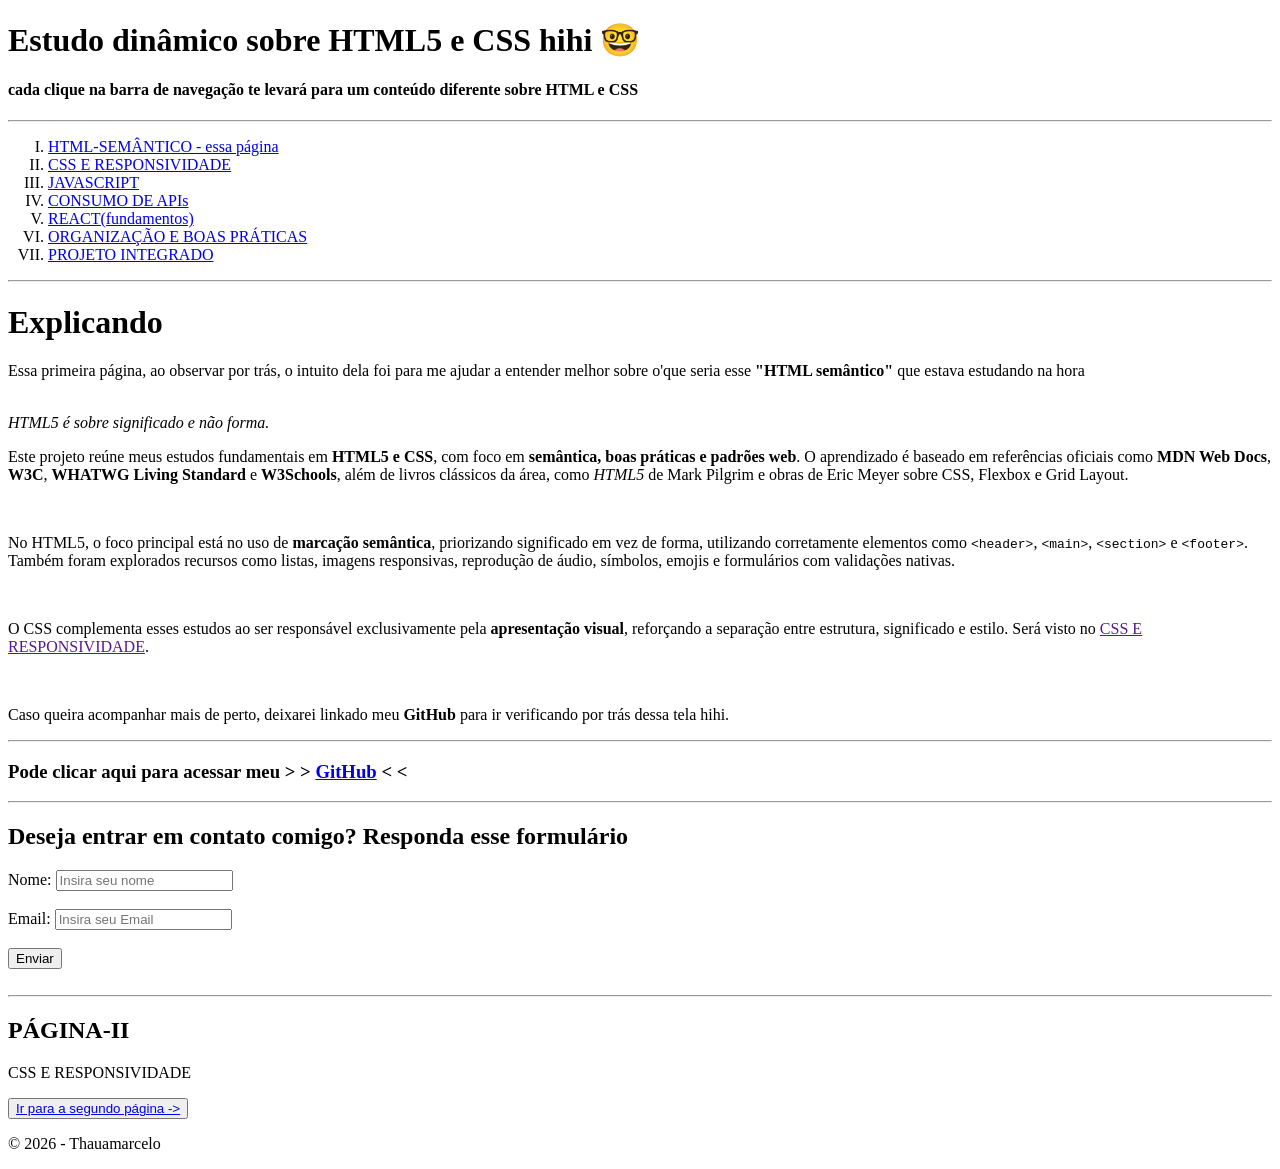
==== index.html @ c3000dee "SEMANA01-HTML-SEMANTICO" ====
<!DOCTYPE html>
<html lang="pt-br">

<head>
    <meta charset="UTF-8">
    <meta name="viewport" content="width=device-width, initial-scale=1.0">
    <title>CadernoSite</title>
</head>

<body>
    <header>
        <h1>Estudo dinâmico sobre HTML5 e CSS hihi &#x1F913</h1>
        <h4>cada clique na barra de navegação te levará para um conteúdo diferente sobre HTML e CSS</h4>
        <hr>
        <nav>
            <ol type="I"> <!--sistema de lista "I" foi para ser número romano-->
                <li>
                    <a href="#html">HTML-SEMÂNTICO - essa página</a>
                </li>

                <li>
                    <a href="#estudo_css">CSS E RESPONSIVIDADE</a>
                </li>

                <li>
                    <a href="#estudo_javascript">JAVASCRIPT</a>
                </li>

                <li>
                    <a href="#consumo_api">CONSUMO DE APIs</a>
                </li>

                <li>
                    <a href="#react">REACT(fundamentos)</a>
                </li>

                <li>
                    <a href="#organi_e_pratic">ORGANIZAÇÃO E BOAS PRÁTICAS</a>
                </li>

                <li><a href="#projeto_final">PROJETO INTEGRADO</a></li>
            </ol>
        </nav>
    </header>
    <hr>
    <main>
        <!-- <section id="html"> -->
        <h1>Explicando</h1>
        <p>Essa primeira página, ao observar por trás, o intuito dela foi para me ajudar a entender melhor sobre
            o'que seria esse <strong>"HTML semântico"</strong> que estava estudando na hora</p>
        <br>
        <em>HTML5 é sobre significado e não forma.</em>
        <br>
        <p>
            Este projeto reúne meus estudos fundamentais em <strong>HTML5 e CSS</strong>, com foco em
            <strong>semântica, boas práticas e padrões web</strong>. O aprendizado é baseado em referências
            oficiais como <strong>MDN Web Docs</strong>, <strong>W3C</strong>,
            <strong>WHATWG Living Standard</strong> e <strong>W3Schools</strong>, além de livros clássicos
            da área, como <em>HTML5</em> de Mark Pilgrim e obras de Eric Meyer sobre CSS, Flexbox e Grid Layout.
        </p>

        <br>

        <p>
            No HTML5, o foco principal está no uso de <strong>marcação semântica</strong>, priorizando
            significado em vez de forma, utilizando corretamente elementos como
            <code>&lt;header&gt;</code>, <code>&lt;main&gt;</code>,
            <code>&lt;section&gt;</code> e <code>&lt;footer&gt;</code>.
            Também foram explorados recursos como listas, imagens responsivas, reprodução de áudio,
            símbolos, emojis e formulários com validações nativas.
        </p>

        <br>

        <p>
            O CSS complementa esses estudos ao ser responsável exclusivamente pela
            <strong>apresentação visual</strong>, reforçando a separação entre estrutura,
            significado e estilo. Será visto no <a href="">CSS E RESPONSIVIDADE</a>.
        </p>

        <br>

        <p>Caso queira acompanhar mais de perto, deixarei linkado meu <strong>GitHub</strong> para ir verificando por
            trás dessa tela hihi.</p>
        <hr>

        <h3>Pode clicar aqui para acessar meu &gt &gt <a href="https://github.com/Thauamarcelo/cadernosite"
                target="_blank" rel="external">GitHub</a> &lt &lt
        </h3>

        <hr>

        <h2>Deseja entrar em contato comigo? Responda esse formulário
        </h2>

        <form>
            <label for="nome">Nome:
                <input id="nome" type="text" placeholder="Insira seu nome" required>
            </label>
            <br><br>
            <label for="email">Email:
                <input type="text" id="email" placeholder="Insira seu Email" required>
            </label>
            <br><br>
            <button type="submit">Enviar</button>
        </form>
        <!-- </section> -->

        <br>
        <hr>
        <h2>PÁGINA-II</h2>
        <P>CSS E RESPONSIVIDADE</P>
        <button type="submit"><a href="index02.html">Ir para a segundo página -></a></button>
    </main>

    <footer>
        <p>&copy; 2026 - Thauamarcelo</p>
    </footer>
</body>

</html>
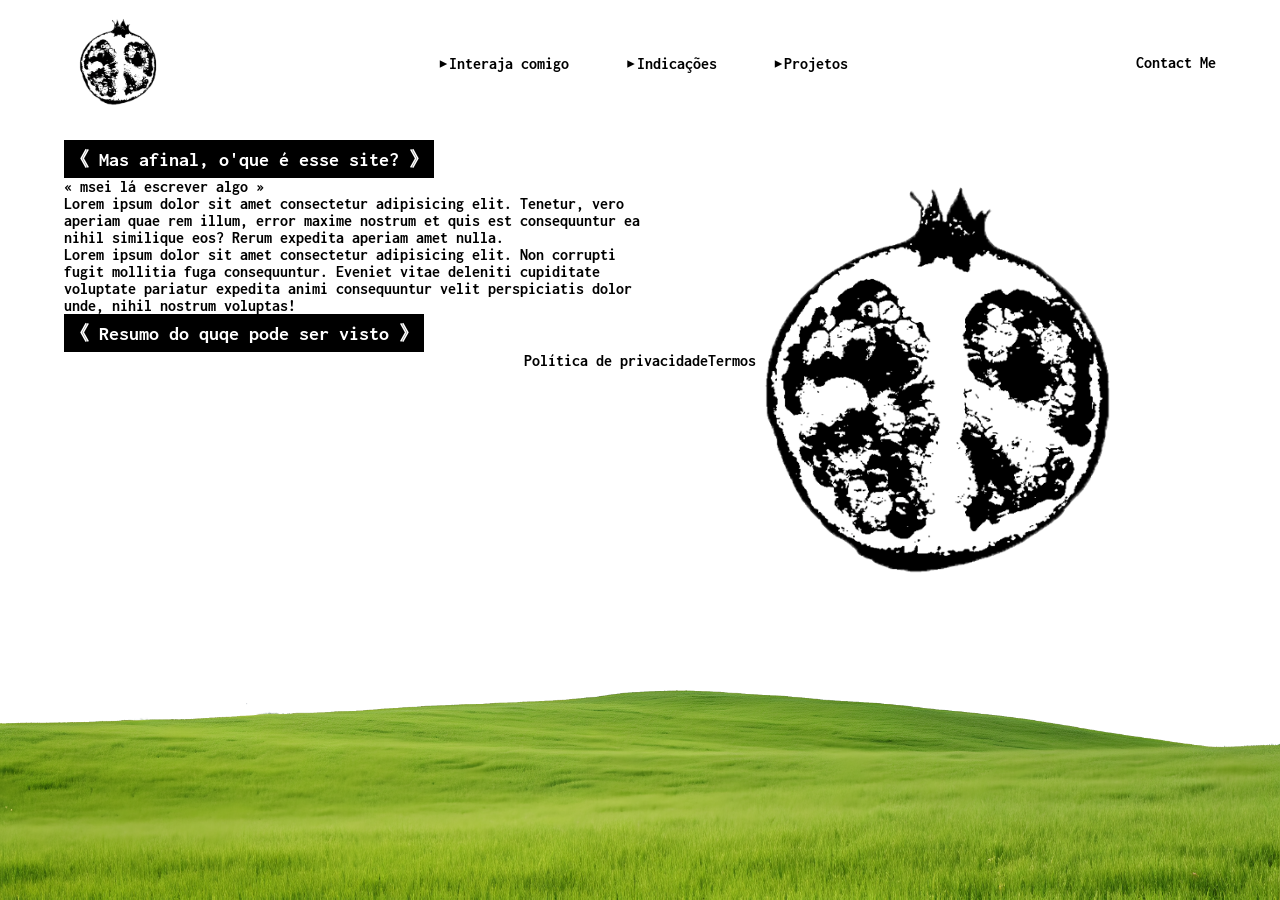
==== commit 76d6f29e: "atualizando projeto de blog" ====
--- a/index.html
+++ b/index.html
@@ -4,117 +4,97 @@
 <head>
     <meta charset="UTF-8">
     <meta name="viewport" content="width=device-width, initial-scale=1.0">
-    <title>CadernoSite</title>
+    <!--LINK DA FONT-->
+    <link rel="preconnect" href="https://fonts.googleapis.com">
+    <link rel="preconnect" href="https://fonts.gstatic.com" crossorigin>
+    <link href="https://fonts.googleapis.com/css2?family=Bebas+Neue&family=Inconsolata:wght@200..900&display=swap"
+        rel="stylesheet">
+    <!--LINK DA FONT-->
+    <link rel="stylesheet" href="style.css">
+    <title>All About TiD</title>
 </head>
 
 <body>
     <header>
-        <h1>Estudo dinâmico sobre HTML5 e CSS hihi &#x1F913</h1>
-        <h4>cada clique na barra de navegação te levará para um conteúdo diferente sobre HTML e CSS</h4>
-        <hr>
-        <nav>
-            <ol type="I"> <!--sistema de lista "I" foi para ser número romano-->
-                <li>
-                    <a href="#html">HTML-SEMÂNTICO - essa página</a>
+        <a href="#inicio" class="logo">
+            <img src="/img/roma_fruta.png" alt="roman-fruta">
+        </a>
+        <nav class="navbar">
+            <ul class="nav-list">
+                <!-- <li><a href="#inicio">Início</a></li> -->
+                <!--item com submenu-->
+                <li class="dropdown">
+                    <details>
+                        <summary>Interaja comigo</summary>
+                        <ul class="submenu">
+                            <li><a href="#">dia dia</a></li>
+                            <li><a href="#">curiosidades</a></li>
+                            <li><a href="#">DIGA-ME ALGO</a></li>
+                        </ul>
+                    </details>
                 </li>
 
-                <li>
-                    <a href="#estudo_css">CSS E RESPONSIVIDADE</a>
+                <li class="dropdown">
+                    <details>
+                        <summary>Indicações</summary>
+                        <ul class="submenu">
+                            <li><a href="#">Música/Albuns</a></li>
+                            <li><a href="#">Filme</a></li>
+                            <li><a href="#">Série</a></li>
+                            <li><a href="#">livro</a></li>
+                        </ul>
+                    </details>
                 </li>
 
-                <li>
-                    <a href="#estudo_javascript">JAVASCRIPT</a>
+                <li class="dropdown">
+                    <details>
+                        <summary>Projetos</summary>
+                        <ul class="submenu">
+                            <li><a href="#">CodeMusic</a></li>
+                            <li><a href="#">Blender</a></li>
+                            <li><a href="#">SECREAT</a></li>
+                        </ul>
+                    </details>
                 </li>
+            </ul>
+        </nav>
 
-                <li>
-                    <a href="#consumo_api">CONSUMO DE APIs</a>
-                </li>
+        <a href="#" target="_blank" class="contact-btn">Contact Me</a>
 
-                <li>
-                    <a href="#react">REACT(fundamentos)</a>
-                </li>
+    </header>
 
-                <li>
-                    <a href="#organi_e_pratic">ORGANIZAÇÃO E BOAS PRÁTICAS</a>
-                </li>
+    <main>
+        <section>
+            <div class="img-inicio">
+                <img src="/img/roma_fruta.png" alt="imagem">
+            </div>
+        </section>
+        <section class="inicio" id="inicio">
+            <div class=content>
+                <div class="inicio-content">
+                    <h1>《 Mas afinal, o'que é esse site? 》</h1>
+                    <h3>« msei lá escrever algo »</h3>
+                    <p>Lorem ipsum dolor sit amet consectetur adipisicing elit. Tenetur, vero aperiam quae rem illum,
+                        error maxime nostrum et quis est consequuntur ea nihil similique eos? Rerum expedita aperiam
+                        amet nulla.</p>
+                    <p>Lorem ipsum dolor sit amet consectetur adipisicing elit. Non corrupti fugit mollitia fuga
+                        consequuntur. Eveniet vitae deleniti cupiditate voluptate pariatur expedita animi consequuntur
+                        velit perspiciatis dolor unde, nihil nostrum voluptas!</p>
+                </div>
+            </div>
+        </section>
 
-                <li><a href="#projeto_final">PROJETO INTEGRADO</a></li>
-            </ol>
-        </nav>
-    </header>
-    <hr>
-    <main>
-        <!-- <section id="html"> -->
-        <h1>Explicando</h1>
-        <p>Essa primeira página, ao observar por trás, o intuito dela foi para me ajudar a entender melhor sobre
-            o'que seria esse <strong>"HTML semântico"</strong> que estava estudando na hora</p>
-        <br>
-        <em>HTML5 é sobre significado e não forma.</em>
-        <br>
-        <p>
-            Este projeto reúne meus estudos fundamentais em <strong>HTML5 e CSS</strong>, com foco em
-            <strong>semântica, boas práticas e padrões web</strong>. O aprendizado é baseado em referências
-            oficiais como <strong>MDN Web Docs</strong>, <strong>W3C</strong>,
-            <strong>WHATWG Living Standard</strong> e <strong>W3Schools</strong>, além de livros clássicos
-            da área, como <em>HTML5</em> de Mark Pilgrim e obras de Eric Meyer sobre CSS, Flexbox e Grid Layout.
-        </p>
+        <section class="resumo" id="#resumo">
+            <h1>《 Resumo do quqe pode ser visto 》</h1>
+        </section>
 
-        <br>
-
-        <p>
-            No HTML5, o foco principal está no uso de <strong>marcação semântica</strong>, priorizando
-            significado em vez de forma, utilizando corretamente elementos como
-            <code>&lt;header&gt;</code>, <code>&lt;main&gt;</code>,
-            <code>&lt;section&gt;</code> e <code>&lt;footer&gt;</code>.
-            Também foram explorados recursos como listas, imagens responsivas, reprodução de áudio,
-            símbolos, emojis e formulários com validações nativas.
-        </p>
-
-        <br>
-
-        <p>
-            O CSS complementa esses estudos ao ser responsável exclusivamente pela
-            <strong>apresentação visual</strong>, reforçando a separação entre estrutura,
-            significado e estilo. Será visto no <a href="">CSS E RESPONSIVIDADE</a>.
-        </p>
-
-        <br>
-
-        <p>Caso queira acompanhar mais de perto, deixarei linkado meu <strong>GitHub</strong> para ir verificando por
-            trás dessa tela hihi.</p>
-        <hr>
-
-        <h3>Pode clicar aqui para acessar meu &gt &gt <a href="https://github.com/Thauamarcelo/cadernosite"
-                target="_blank" rel="external">GitHub</a> &lt &lt
-        </h3>
-
-        <hr>
-
-        <h2>Deseja entrar em contato comigo? Responda esse formulário
-        </h2>
-
-        <form>
-            <label for="nome">Nome:
-                <input id="nome" type="text" placeholder="Insira seu nome" required>
-            </label>
-            <br><br>
-            <label for="email">Email:
-                <input type="text" id="email" placeholder="Insira seu Email" required>
-            </label>
-            <br><br>
-            <button type="submit">Enviar</button>
-        </form>
-        <!-- </section> -->
-
-        <br>
-        <hr>
-        <h2>PÁGINA-II</h2>
-        <P>CSS E RESPONSIVIDADE</P>
-        <button type="submit"><a href="index02.html">Ir para a segundo página -></a></button>
     </main>
 
     <footer>
-        <p>&copy; 2026 - Thauamarcelo</p>
+        <nav>
+            <a href="#">Política de privacidade</a>
+            <a href="#">Termos</a>
+        </nav>
     </footer>
 </body>
 
--- a/style.css
+++ b/style.css
@@ -0,0 +1,153 @@
+@charset "UTF-8";
+
+* {
+    /* height: 100%; */
+    margin: 0;
+    padding: 0;
+    box-sizing: border-box;
+    text-decoration: none;
+    scroll-behavior: smooth;
+    --color-letter: #F2E7DC;
+    font-family: "Inconsolata", monospace;
+    font-weight: 700;
+    font-style: normal;
+    color: inherit;
+    font-size: 16px;
+}
+:root {
+  /* depois ter que arrumar o fundo com duas imagens */
+  --bg-color:white;
+  --text-bg-color:black;
+  --text-color:black;
+}
+
+html{
+  font-size: 80%;
+  overflow-x: hidden;
+}
+
+body{
+  background-image: url(/img/campo.png);
+  background-repeat: no-repeat;
+  background-position: bottom center;
+  background-attachment: fixed;
+  background-size: 100% auto;
+}
+
+header {
+  position: fixed;
+  width: 100%;
+  top: 0;
+  left: 0;
+  padding: 1rem 5%;
+  backdrop-filter: blur(1px);
+  display: flex;
+  justify-content: space-between;
+  align-items: center;
+  white-space: nowrap;
+}
+
+.logo {
+  display: flex;
+  align-items: center;
+}
+
+.logo img{
+  height: 100px;
+  display: block;
+}
+nav {
+  flex: 1;
+  display: flex;
+  justify-content: center;
+  position: absolute;
+  left: 50%;
+  transform: translateX(-50%);
+}
+
+.nav-list {
+  display: flex;
+  list-style: none;
+  gap: 50px;
+  padding: 0;
+  margin: 0;
+
+  /* position: absolute; */
+}
+
+.navbar{
+  display: flex;
+  align-items: center;
+}
+
+.dropdown{
+  position: relative;
+}
+
+.submenu{
+  position: absolute;
+  top: 100%;
+  left: 30%;
+  backdrop-filter: blur(1px);
+  list-style: none;
+  display: none;
+  min-width: 100%;
+}
+
+details[open] .submenu {
+  display: block;
+}
+.submenu li::marker {
+  content: "꩜ ";
+}
+
+summary {
+  list-style: none;
+  cursor: pointer;
+}
+
+summary::-webkit-details-marker {
+  display: none;
+}
+
+summary::before{
+  content: "▸";
+  display: inline-block;
+  margin-left: 6px;
+  font-size: 1.5rem;
+  transition: transform 0.3s ease;
+}
+
+details[open] summary::before {
+  transform: rotate(90deg);
+}
+
+main{
+  padding: 140px 5%0 5%;
+
+}
+
+.img-inicio{
+  position: fixed;
+  right: 6%;
+  top: 160px;
+}
+
+.img-inicio img{
+  width: 100%;
+  height: 450px;
+  display: block;
+}
+
+
+h1 {
+  background-color: black;
+  color: white;
+  padding: 5px;
+  display: inline-block;
+  font-size: 1.6rem;
+}
+
+.content {
+  width: 50%;
+}
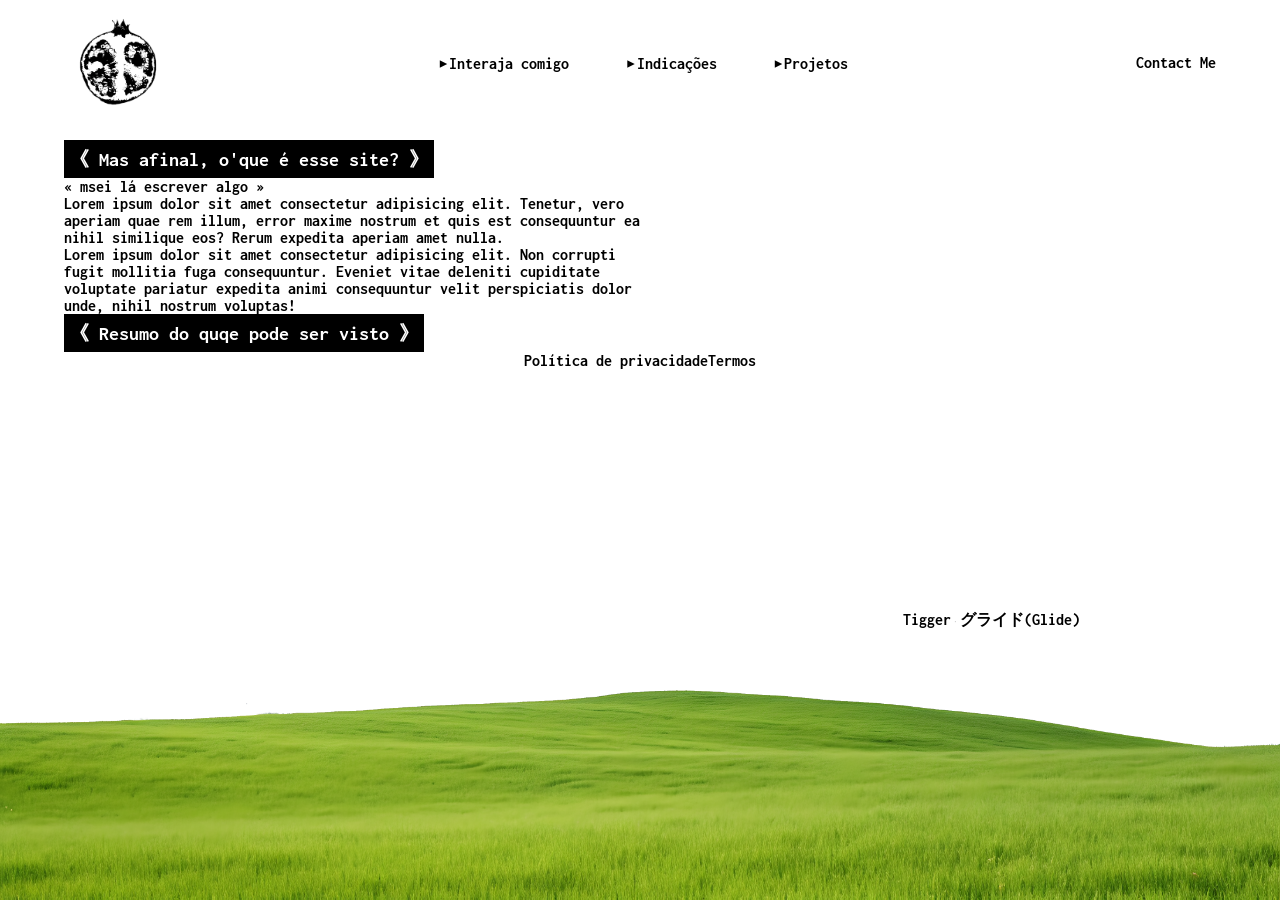
==== commit 4662aa31: "arrumando as imagens e colocando o soundcloud" ====
--- a/index.html
+++ b/index.html
@@ -17,7 +17,7 @@
 <body>
     <header>
         <a href="#inicio" class="logo">
-            <img src="/img/roma_fruta.png" alt="roman-fruta">
+            <img src="img/roma_fruta.png" alt="roman-fruta">
         </a>
         <nav class="navbar">
             <ul class="nav-list">
@@ -65,8 +65,16 @@
 
     <main>
         <section>
-            <div class="img-inicio">
-                <img src="/img/roma_fruta.png" alt="imagem">
+            <div class="music">
+                <!-- <img src="/img/roma_fruta.png" alt="imagem"> -->
+                <iframe width="100%" height="300" scrolling="no" frameborder="no" allow="autoplay"
+                    src="https://w.soundcloud.com/player/?url=https%3A//api.soundcloud.com/tracks/soundcloud%253Atracks%253A87841248&color=%23fafaf9&auto_play=false&hide_related=false&show_comments=true&show_user=true&show_reposts=false&show_teaser=true&visual=true"></iframe>
+                <div
+                    style="font-size: 10px; color: #cccccc;line-break: anywhere;word-break: normal;overflow: hidden;white-space: nowrap;text-overflow: ellipsis; font-family: Interstate,Lucida Grande,Lucida Sans Unicode,Lucida Sans,Garuda,Verdana,Tahoma,sans-serif;font-weight: 100;">
+                    <a href="https://soundcloud.com/sean-chen-12" title="Tigger" target="_blank"
+                        style="color: #000000; text-decoration: none;">Tigger</a> · <a
+                        href="https://soundcloud.com/sean-chen-12/glide" title="グライド(Glide)" target="_blank"
+                        style="color: #000000; text-decoration: none;">グライド(Glide)</a></div>
             </div>
         </section>
         <section class="inicio" id="inicio">
--- a/style.css
+++ b/style.css
@@ -27,7 +27,7 @@
 }
 
 body{
-  background-image: url(/img/campo.png);
+  background-image: url(img/campo.png);
   background-repeat: no-repeat;
   background-position: bottom center;
   background-attachment: fixed;
@@ -127,13 +127,13 @@
 
 }
 
-.img-inicio{
+.music{
   position: fixed;
   right: 6%;
   top: 160px;
 }
 
-.img-inicio img{
+.music iframe{
   width: 100%;
   height: 450px;
   display: block;
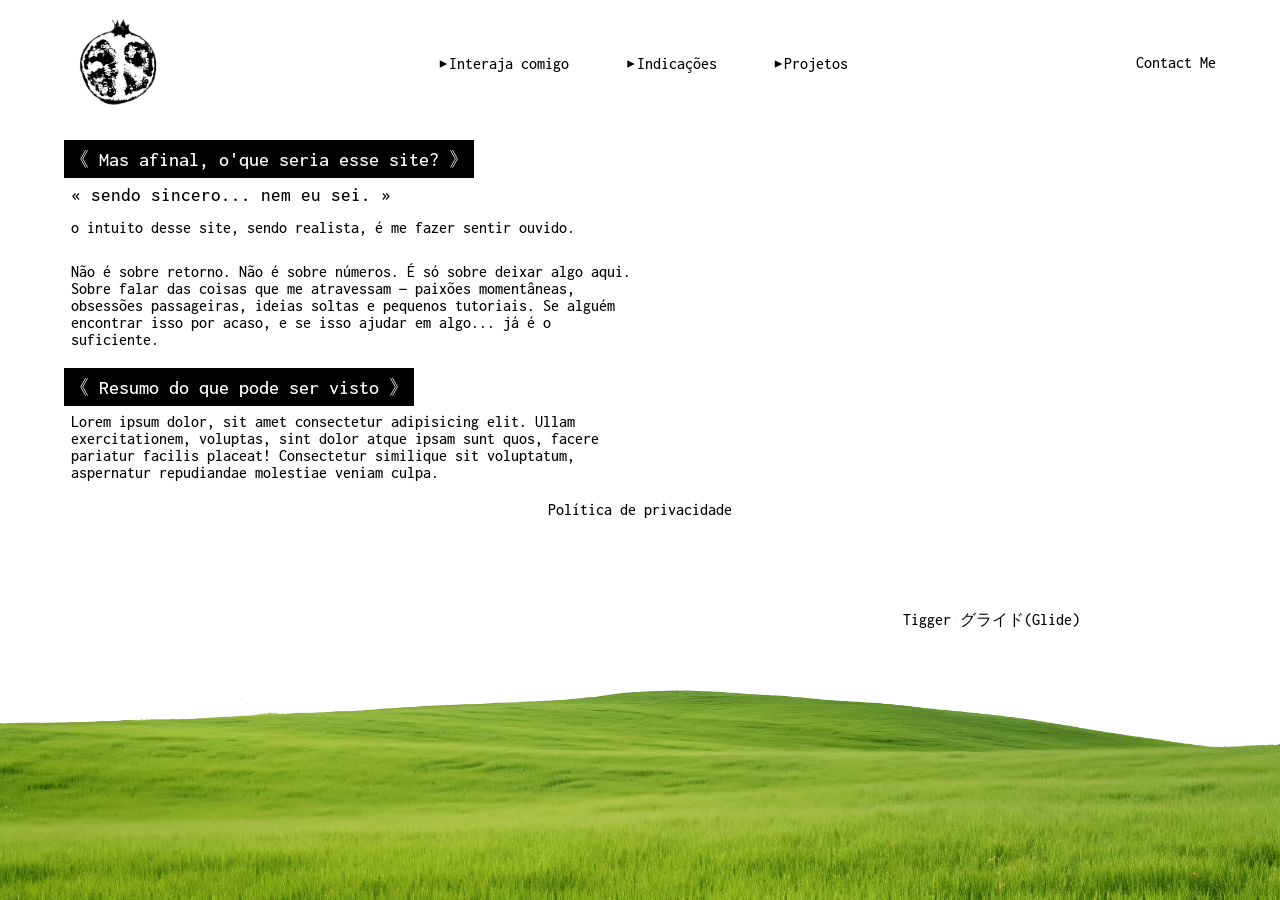
==== commit 8b469283: "colocando o player do soundcloud e arrumado os paragrafos" ====
--- a/index.html
+++ b/index.html
@@ -74,34 +74,47 @@
                     <a href="https://soundcloud.com/sean-chen-12" title="Tigger" target="_blank"
                         style="color: #000000; text-decoration: none;">Tigger</a> · <a
                         href="https://soundcloud.com/sean-chen-12/glide" title="グライド(Glide)" target="_blank"
-                        style="color: #000000; text-decoration: none;">グライド(Glide)</a></div>
+                        style="color: #000000; text-decoration: none;">グライド(Glide)</a>
+                </div>
             </div>
         </section>
         <section class="inicio" id="inicio">
             <div class=content>
                 <div class="inicio-content">
-                    <h1>《 Mas afinal, o'que é esse site? 》</h1>
-                    <h3>« msei lá escrever algo »</h3>
-                    <p>Lorem ipsum dolor sit amet consectetur adipisicing elit. Tenetur, vero aperiam quae rem illum,
-                        error maxime nostrum et quis est consequuntur ea nihil similique eos? Rerum expedita aperiam
-                        amet nulla.</p>
-                    <p>Lorem ipsum dolor sit amet consectetur adipisicing elit. Non corrupti fugit mollitia fuga
-                        consequuntur. Eveniet vitae deleniti cupiditate voluptate pariatur expedita animi consequuntur
-                        velit perspiciatis dolor unde, nihil nostrum voluptas!</p>
+                    <h1>《 Mas afinal, o'que seria esse site? 》</h1>
+
+                    <h3>« sendo sincero... nem eu sei. »</h3>
+
+                    <p>o intuito desse site, sendo realista, é me fazer sentir ouvido.</p>
+
+                    <p>Não é sobre retorno. Não é sobre números.
+                        É só sobre deixar algo aqui.
+                        Sobre falar das coisas que me atravessam —
+                        paixões momentâneas, obsessões passageiras,
+                        ideias soltas e pequenos tutoriais.
+                        Se alguém encontrar isso por acaso,
+                        e se isso ajudar em algo...
+                        já é o suficiente.</p>
                 </div>
             </div>
         </section>
 
         <section class="resumo" id="#resumo">
-            <h1>《 Resumo do quqe pode ser visto 》</h1>
+            <div class=content>
+                <div class="inicio-content">
+                    <h1>《 Resumo do que pode ser visto 》</h1>
+                    <p>Lorem ipsum dolor, sit amet consectetur adipisicing elit. Ullam exercitationem, voluptas, sint
+                        dolor atque ipsam sunt quos, facere pariatur facilis placeat! Consectetur similique sit
+                        voluptatum, aspernatur repudiandae molestiae veniam culpa.</p>
+                </div>
+            </div>
         </section>
 
     </main>
 
     <footer>
         <nav>
-            <a href="#">Política de privacidade</a>
-            <a href="#">Termos</a>
+            <a href="#">Política de privacidade </a>
         </nav>
     </footer>
 </body>
--- a/style.css
+++ b/style.css
@@ -9,7 +9,7 @@
     scroll-behavior: smooth;
     --color-letter: #F2E7DC;
     font-family: "Inconsolata", monospace;
-    font-weight: 700;
+    font-weight: 500;
     font-style: normal;
     color: inherit;
     font-size: 16px;
@@ -148,6 +148,15 @@
   font-size: 1.6rem;
 }
 
+h3 {
+  padding: 7px;
+  display: inline-block;
+  font-size: 1.5rem;
+}
+
+p {
+  padding: 7px 7px 20px 7px;
+}
 .content {
   width: 50%;
 }
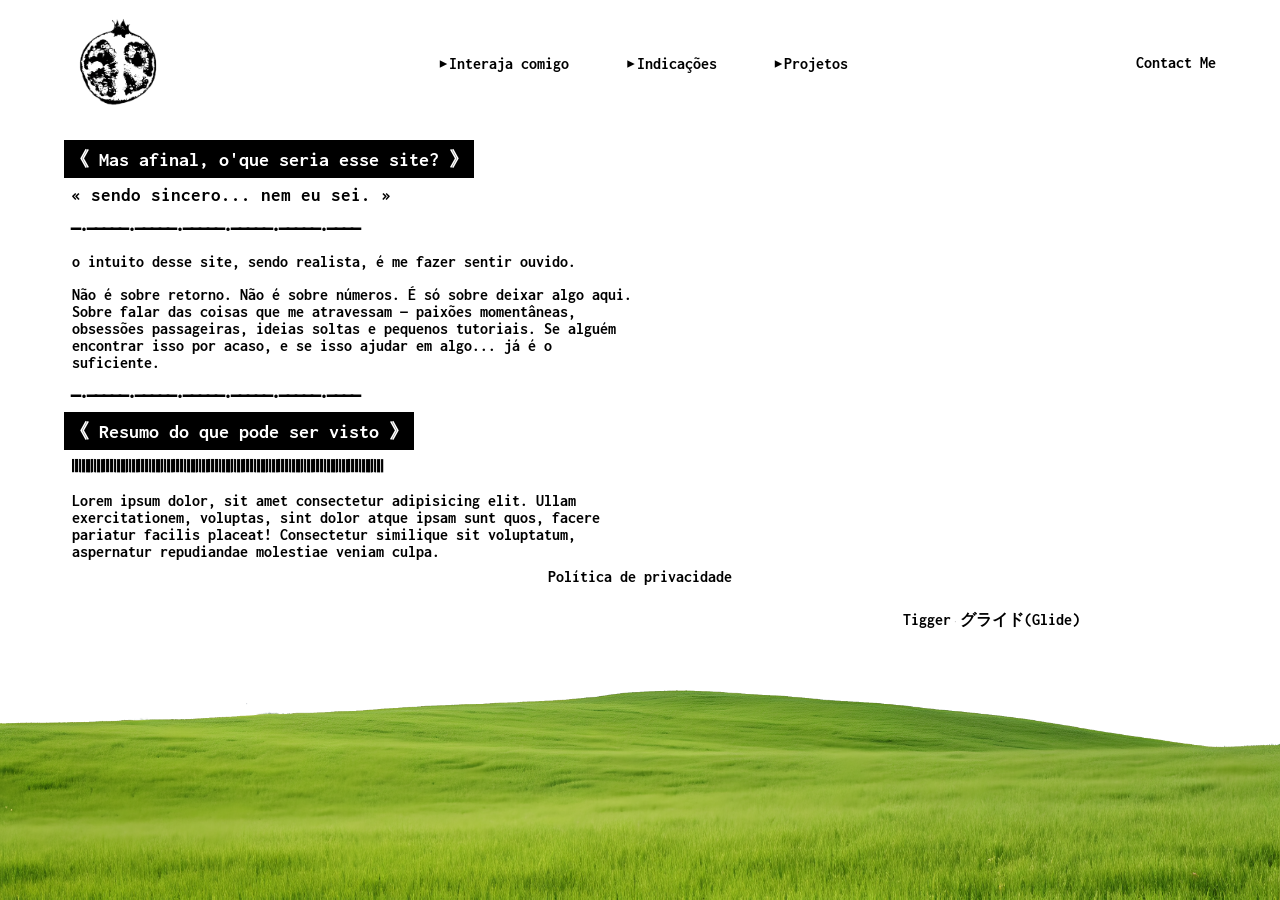
==== commit 5a4345aa: "arrumando as letras" ====
--- a/index.html
+++ b/index.html
@@ -85,6 +85,7 @@
 
                     <h3>« sendo sincero... nem eu sei. »</h3>
 
+                    <p>─•─────•─────•─────•─────•─────•────</p>
                     <p>o intuito desse site, sendo realista, é me fazer sentir ouvido.</p>
 
                     <p>Não é sobre retorno. Não é sobre números.
@@ -95,6 +96,7 @@
                         Se alguém encontrar isso por acaso,
                         e se isso ajudar em algo...
                         já é o suficiente.</p>
+                        <p>─•─────•─────•─────•─────•─────•────</p>
                 </div>
             </div>
         </section>
@@ -103,6 +105,7 @@
             <div class=content>
                 <div class="inicio-content">
                     <h1>《 Resumo do que pode ser visto 》</h1>
+                    <p>𝄃𝄃𝄂𝄂𝄀𝄁𝄃𝄂𝄂𝄃𝄃𝄃𝄂𝄂𝄀𝄁𝄃𝄂𝄂𝄃𝄃𝄃𝄂𝄂𝄀𝄁𝄃𝄂𝄂𝄃𝄃𝄃𝄂𝄂𝄀𝄁𝄃𝄂𝄂𝄃𝄃𝄃𝄂𝄂𝄀𝄁𝄃𝄂𝄂𝄃𝄃𝄃𝄂𝄂𝄀𝄁𝄃𝄂𝄂𝄃𝄃𝄃𝄂𝄂𝄀𝄁𝄃𝄂𝄂𝄃𝄃𝄃𝄂𝄂𝄀𝄁𝄃𝄂𝄂𝄃𝄃𝄃𝄂𝄂𝄀𝄁𝄃𝄂𝄂</p>
                     <p>Lorem ipsum dolor, sit amet consectetur adipisicing elit. Ullam exercitationem, voluptas, sint
                         dolor atque ipsam sunt quos, facere pariatur facilis placeat! Consectetur similique sit
                         voluptatum, aspernatur repudiandae molestiae veniam culpa.</p>
--- a/style.css
+++ b/style.css
@@ -9,7 +9,7 @@
     scroll-behavior: smooth;
     --color-letter: #F2E7DC;
     font-family: "Inconsolata", monospace;
-    font-weight: 500;
+    font-weight: 700;
     font-style: normal;
     color: inherit;
     font-size: 16px;
@@ -155,7 +155,7 @@
 }
 
 p {
-  padding: 7px 7px 20px 7px;
+  padding: 8px;
 }
 .content {
   width: 50%;
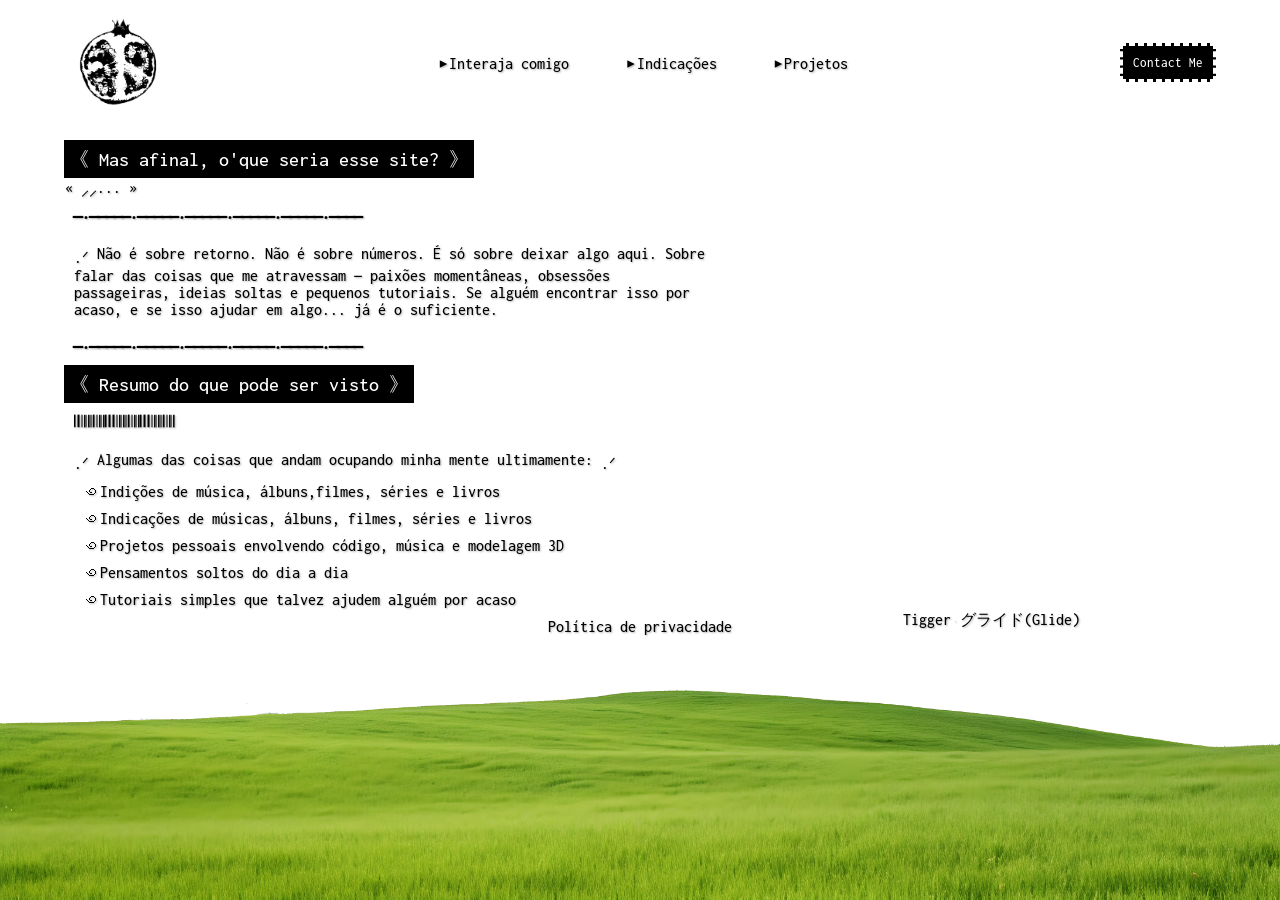
==== commit 1216ac23: "arrumando visualmente e colocando mais minis conteudos" ====
--- a/index.html
+++ b/index.html
@@ -78,17 +78,22 @@
                 </div>
             </div>
         </section>
+
         <section class="inicio" id="inicio">
             <div class=content>
                 <div class="inicio-content">
                     <h1>《 Mas afinal, o'que seria esse site? 》</h1>
 
-                    <h3>« sendo sincero... nem eu sei. »</h3>
+                    <section>
+                        <div class="subclasse-box">
+                            « ⸝⸝... »
+                            <p>« sendo sincero... nem eu sei. »</p>
+                        </div>
+                    </section>
+                    <p>─•─────•─────•─────•─────•─────•────</p>
+                    <!-- <p>o intuito desse site, sendo realista, é me fazer sentir ouvido.</p> -->
 
-                    <p>─•─────•─────•─────•─────•─────•────</p>
-                    <p>o intuito desse site, sendo realista, é me fazer sentir ouvido.</p>
-
-                    <p>Não é sobre retorno. Não é sobre números.
+                    <p><sub>.ᐟ </sub>Não é sobre retorno. Não é sobre números.
                         É só sobre deixar algo aqui.
                         Sobre falar das coisas que me atravessam —
                         paixões momentâneas, obsessões passageiras,
@@ -96,21 +101,31 @@
                         Se alguém encontrar isso por acaso,
                         e se isso ajudar em algo...
                         já é o suficiente.</p>
-                        <p>─•─────•─────•─────•─────•─────•────</p>
+                    <p>─•─────•─────•─────•─────•─────•────</p>
                 </div>
             </div>
         </section>
 
-        <section class="resumo" id="#resumo">
-            <div class=content>
-                <div class="inicio-content">
+        <section class="resumo" id="resumo">
+            <div class="content">
+                <div class="resumo-content">
                     <h1>《 Resumo do que pode ser visto 》</h1>
-                    <p>𝄃𝄃𝄂𝄂𝄀𝄁𝄃𝄂𝄂𝄃𝄃𝄃𝄂𝄂𝄀𝄁𝄃𝄂𝄂𝄃𝄃𝄃𝄂𝄂𝄀𝄁𝄃𝄂𝄂𝄃𝄃𝄃𝄂𝄂𝄀𝄁𝄃𝄂𝄂𝄃𝄃𝄃𝄂𝄂𝄀𝄁𝄃𝄂𝄂𝄃𝄃𝄃𝄂𝄂𝄀𝄁𝄃𝄂𝄂𝄃𝄃𝄃𝄂𝄂𝄀𝄁𝄃𝄂𝄂𝄃𝄃𝄃𝄂𝄂𝄀𝄁𝄃𝄂𝄂𝄃𝄃𝄃𝄂𝄂𝄀𝄁𝄃𝄂𝄂</p>
-                    <p>Lorem ipsum dolor, sit amet consectetur adipisicing elit. Ullam exercitationem, voluptas, sint
-                        dolor atque ipsam sunt quos, facere pariatur facilis placeat! Consectetur similique sit
-                        voluptatum, aspernatur repudiandae molestiae veniam culpa.</p>
-                </div>
-            </div>
+                    <p>𝄃𝄃𝄂𝄂𝄀𝄁𝄃𝄂𝄂𝄃𝄃𝄃𝄂𝄂𝄀𝄁𝄃𝄂𝄂𝄃𝄃𝄃𝄂𝄂𝄀𝄁𝄃𝄂𝄂</p>
+
+                    <p>
+                        <sub>.ᐟ </sub>
+                        Algumas das coisas que andam ocupando minha mente ultimamente: 
+                        <sub>.ᐟ </sub>
+                    </p>
+                    
+                    <ul class="resumo-lista">
+                        <li>Indições de música, álbuns,filmes, séries e livros</li>
+                        <li>Indicações de músicas, álbuns, filmes, séries e livros</li>
+                        <li>Projetos pessoais envolvendo código, música e modelagem 3D</li>
+                        <li>Pensamentos soltos do dia a dia</li>
+                        <li>Tutoriais simples que talvez ajudem alguém por acaso</li>
+                    </ul>
+                    
         </section>
 
     </main>
--- a/style.css
+++ b/style.css
@@ -9,7 +9,8 @@
     scroll-behavior: smooth;
     --color-letter: #F2E7DC;
     font-family: "Inconsolata", monospace;
-    font-weight: 700;
+    text-shadow: 1px 1px 2px rgba(0, 0, 0, 0.3);
+    font-weight: 500;
     font-style: normal;
     color: inherit;
     font-size: 16px;
@@ -40,7 +41,7 @@
   top: 0;
   left: 0;
   padding: 1rem 5%;
-  backdrop-filter: blur(1px);
+  backdrop-filter: blur(1.4px);
   display: flex;
   justify-content: space-between;
   align-items: center;
@@ -123,7 +124,7 @@
 }
 
 main{
-  padding: 140px 5%0 5%;
+  padding: 140px 5% 0 5%;
 
 }
 
@@ -139,6 +140,27 @@
   display: block;
 }
 
+.subclasse-box{
+  width: 500px;
+  padding: 1px 1px 1px 1px;
+}
+
+.subclasse-box p {
+  display: none;
+}
+
+.subclasse-box:hover p{
+  display: block;
+}
+
+.contact-btn{
+  background-color: black;
+  color: white;
+  padding: 10px;
+  display: inline-block;
+  font-size: 1rem;
+  border-style: dashed;
+}
 
 h1 {
   background-color: black;
@@ -155,8 +177,26 @@
 }
 
 p {
-  padding: 8px;
+  padding: 10px;
 }
 .content {
-  width: 50%;
+  width: 100%;
+  padding: 0px 500px 0px 0px;
+}
+
+.resumo-lista {
+  list-style: none;
+  padding: 0;
+}
+
+.resumo-lista li{
+  margin-bottom: 10px;
+  padding-left: 20px;
+  position: relative;
+}
+
+.resumo-lista li::before {
+  content: "꩜";
+  position: auto;
+  left: 0;
 }
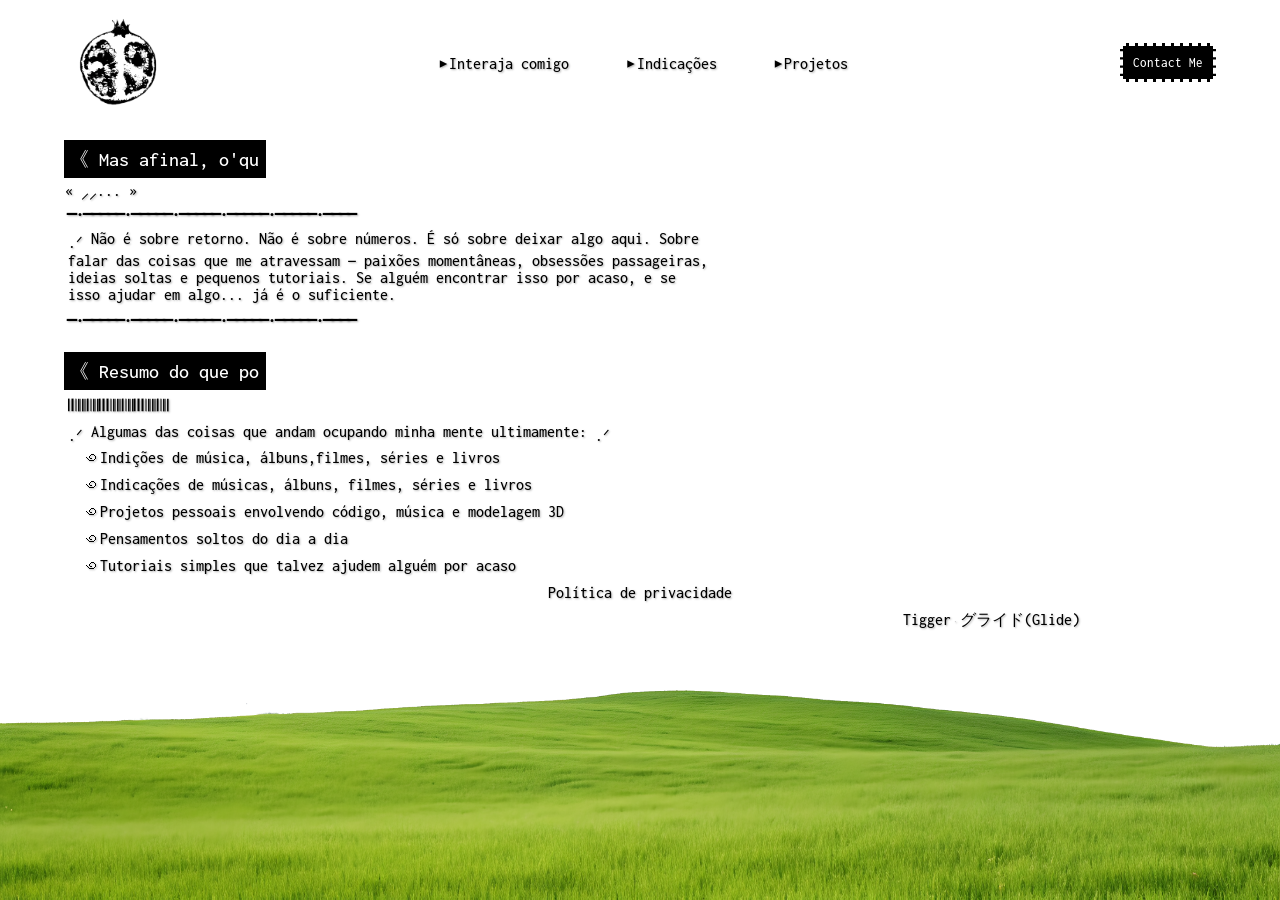
==== commit 9951cd2d: "atualizando projeto" ====
--- a/index.html
+++ b/index.html
@@ -38,7 +38,7 @@
                     <details>
                         <summary>Indicações</summary>
                         <ul class="submenu">
-                            <li><a href="#">Música/Albuns</a></li>
+                            <li><a href="music.html">Música/Albuns</a></li>
                             <li><a href="#">Filme</a></li>
                             <li><a href="#">Série</a></li>
                             <li><a href="#">livro</a></li>
@@ -60,7 +60,6 @@
         </nav>
 
         <a href="#" target="_blank" class="contact-btn">Contact Me</a>
-
     </header>
 
     <main>
@@ -114,10 +113,10 @@
 
                     <p>
                         <sub>.ᐟ </sub>
-                        Algumas das coisas que andam ocupando minha mente ultimamente: 
+                        Algumas das coisas que andam ocupando minha mente ultimamente:
                         <sub>.ᐟ </sub>
                     </p>
-                    
+
                     <ul class="resumo-lista">
                         <li>Indições de música, álbuns,filmes, séries e livros</li>
                         <li>Indicações de músicas, álbuns, filmes, séries e livros</li>
@@ -125,7 +124,7 @@
                         <li>Pensamentos soltos do dia a dia</li>
                         <li>Tutoriais simples que talvez ajudem alguém por acaso</li>
                     </ul>
-                    
+
         </section>
 
     </main>
@@ -135,6 +134,7 @@
             <a href="#">Política de privacidade </a>
         </nav>
     </footer>
+    <script src="script.js"></script>
 </body>
 
 </html>
--- a/style.css
+++ b/style.css
@@ -41,7 +41,7 @@
   top: 0;
   left: 0;
   padding: 1rem 5%;
-  backdrop-filter: blur(1.4px);
+  backdrop-filter: blur(1px);
   display: flex;
   justify-content: space-between;
   align-items: center;
@@ -168,22 +168,56 @@
   padding: 5px;
   display: inline-block;
   font-size: 1.6rem;
-}
-
+  /* chat */
+  overflow: hidden;
+  /* white-space: nowrap; */
+  border-right: 2px solid black;
+}
+
+.cursor-blink {
+  animation: blink 0.7s infinite;
+}
+
+@keyframes blink {
+  50% {
+    border-color: transparent;
+  }
+}
+
+/* .fade-text {
+  opacity: 0;
+  animation: fadeIn 1.5s ease forwards;
+} */
+
+/* @keyframes fadeIn {
+  to {
+    opacity: 1;
+  }
+} */
+/* chat */
 h3 {
   padding: 7px;
   display: inline-block;
   font-size: 1.5rem;
+  opacity: 0;
 }
 
 p {
-  padding: 10px;
-}
+  padding: 4px;
+}
+
+/* ul, li {
+  padding: 0;
+} */
+
 .content {
   width: 100%;
   padding: 0px 500px 0px 0px;
 }
 
+.resumo{
+  padding: 20px 0px 0px 0px;
+}
 .resumo-lista {
   list-style: none;
   padding: 0;
@@ -193,6 +227,7 @@
   margin-bottom: 10px;
   padding-left: 20px;
   position: relative;
+  
 }
 
 .resumo-lista li::before {
